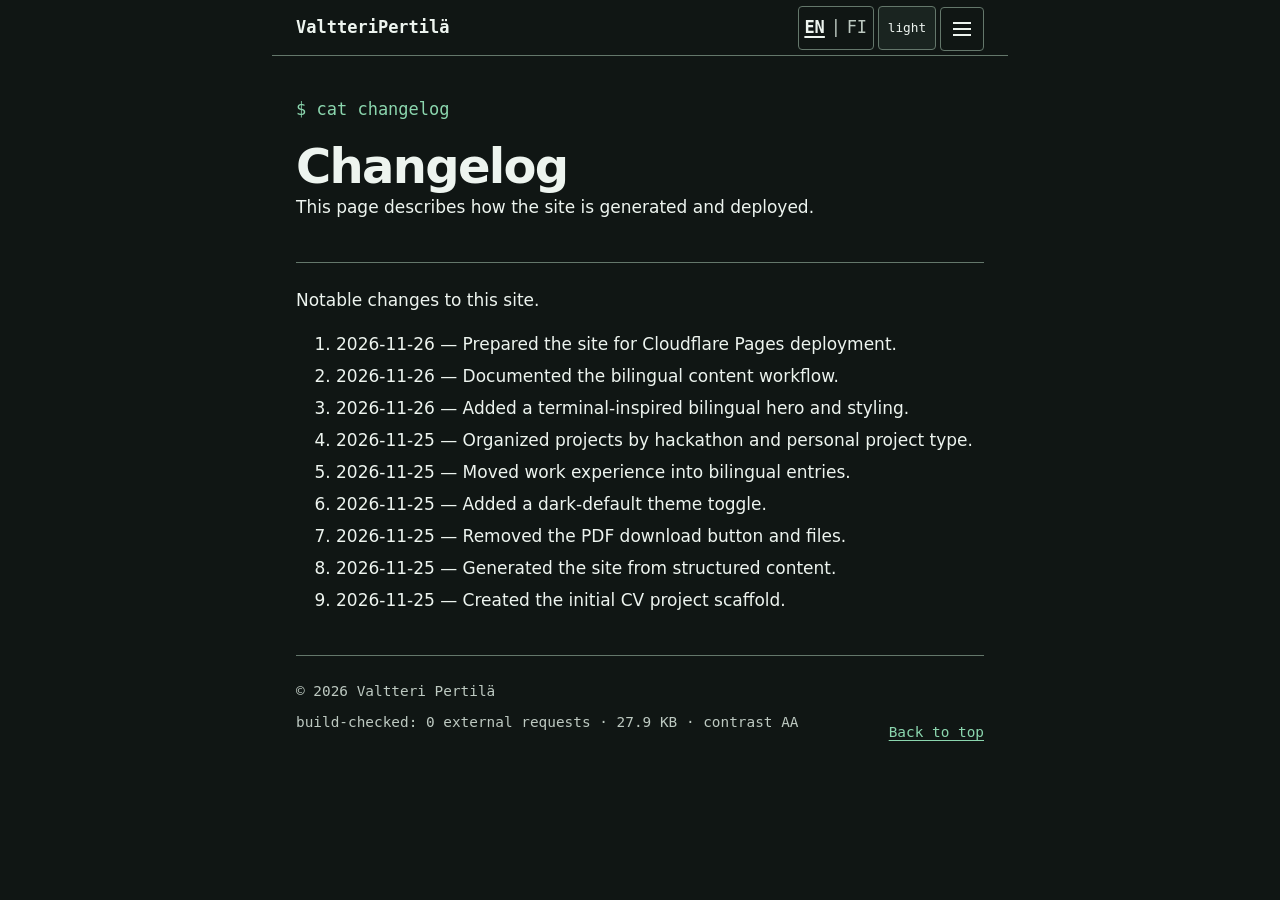
==== site/changelog/index.html @ 6f1da403 "Update availability and metadata" ====
<!doctype html>
<html lang="en"><head>
  <meta charset="utf-8">
  <meta name="viewport" content="width=device-width, initial-scale=1">
  <title>Changelog</title>
  <meta name="description" content="Computer Science student at Aalto building with Python, web and AI; Junction 2026: 1st and 3rd in two tracks; IBM Bob prize winner; available until 6 Sep 2027.">
  <meta name="color-scheme" content="dark light">
  <meta name="theme-color" content="#101614">
  <link rel="canonical" href="https://cv.valtteri-pertila.workers.dev/changelog/">
  <link rel="alternate" hreflang="en" href="https://cv.valtteri-pertila.workers.dev/changelog/"><link rel="alternate" hreflang="fi" href="https://cv.valtteri-pertila.workers.dev/fi/muutosloki/"><link rel="alternate" hreflang="x-default" href="https://cv.valtteri-pertila.workers.dev/changelog/">
  <meta property="og:title" content="Changelog">
  <meta property="og:locale" content="en_US">
  <meta property="og:description" content="Computer Science student at Aalto building with Python, web and AI; Junction 2026: 1st and 3rd in two tracks; IBM Bob prize winner; available until 6 Sep 2027.">
  <meta property="og:type" content="website"><meta property="og:url" content="https://cv.valtteri-pertila.workers.dev/changelog/"><meta property="og:image" content="https://cv.valtteri-pertila.workers.dev/og.png"><meta name="twitter:card" content="summary_large_image">
  <link rel="icon" href="../favicon.svg" type="image/svg+xml">
  <script src="../theme.js"></script>
  <link rel="stylesheet" href="../style.css">
  <script type="application/ld+json">{"@context":"https://schema.org","@type":"BreadcrumbList","itemListElement":[{"@type":"ListItem","position":1,"name":"Home","item":"https://cv.valtteri-pertila.workers.dev/"},{"@type":"ListItem","position":2,"name":"Changelog","item":"https://cv.valtteri-pertila.workers.dev/changelog/"}]}</script>
</head><body id="top">
  <a class="skip-link" href="#main">Skip to content</a>
  <header class="topbar"><a class="brand" href="../"><span class="first">Valtteri</span> <span class="last">Pertilä</span></a><div class="topbar-controls"><nav class="language-switch" aria-label="Language"><a href="./" aria-current="true">EN</a><span aria-hidden="true">|</span><a href="../fi/muutosloki/">FI</a></nav><button class="theme-toggle" type="button" aria-pressed="false" data-light-label="light" data-dark-label="dark" data-light-aria="Switch to light theme" data-dark-aria="Switch to dark theme" aria-label="Switch to light theme">light</button><details class="menu-wrap"><summary aria-label="Menu"><span class="menu-icon" aria-hidden="true"><i></i><i></i><i></i></span></summary><nav aria-label="Main navigation"><div class="menu-group"><p class="menu-label">// About this site</p><a href="../how-this-site-is-built/">How this site is built<span aria-hidden="true">→</span></a><a href="./">Changelog<span aria-hidden="true">→</span></a></div><div class="menu-group"><p class="menu-label">// More</p><a href="https://github.com/valtteripertila" rel="noopener noreferrer">GitHub<span aria-hidden="true">↗</span></a><a href="https://www.linkedin.com/in/valtteri-pertil%C3%A4-43729b434/" rel="noopener noreferrer">LinkedIn<span aria-hidden="true">↗</span></a></div></nav></details></div></header>
  <main id="main"><section class=page-hero><p class=shell-prompt>$ cat changelog</p><h1>Changelog</h1><p class=page-intro>This page describes how the site is generated and deployed.</p></section><section id="entries"><p>Notable changes to this site.</p><ol class="changelog-list"><li><time datetime="2026-11-26">2026-11-26</time> — Prepared the site for Cloudflare Pages deployment.</li><li><time datetime="2026-11-26">2026-11-26</time> — Documented the bilingual content workflow.</li><li><time datetime="2026-11-26">2026-11-26</time> — Added a terminal-inspired bilingual hero and styling.</li><li><time datetime="2026-11-25">2026-11-25</time> — Organized projects by hackathon and personal project type.</li><li><time datetime="2026-11-25">2026-11-25</time> — Moved work experience into bilingual entries.</li><li><time datetime="2026-11-25">2026-11-25</time> — Added a dark-default theme toggle.</li><li><time datetime="2026-11-25">2026-11-25</time> — Removed the PDF download button and files.</li><li><time datetime="2026-11-25">2026-11-25</time> — Generated the site from structured content.</li><li><time datetime="2026-11-25">2026-11-25</time> — Created the initial CV project scaffold.</li></ol></section></main>
  <footer><p>© 2026 Valtteri Pertilä</p><span class="build-facts">build-checked: 0 external requests · 27.9 KB · contrast AA</span><a class="back-to-top" href="#top">Back to top</a></footer>
</body></html>
---- site/style.css ----
:root {
  color-scheme: dark;
  --accent: #8bd6ae;
  --background: #101614;
  --surface: #1a2420;
  --text: #edf4ef;
  --muted: #bdc9c1;
  --border: #64776b;
  --focus: #ffe08a;
  --tok-key: #8fc7ff;
  --tok-str: #ffd580;
  --space-1: 0.5rem;
  --space-2: 1rem;
  --space-3: 1.5rem;
  --space-4: 2.5rem;
  --space-5: 4rem;
  --font-body: 1.0625rem;
  --font-small: 0.9rem;
  --font-large: clamp(2rem, 7vw, 3rem);
  --content-width: 46rem;
}
:root[data-theme="light"] {
  color-scheme: light;
  --accent: #246b4b;
  --background: #ffffff;
  --surface: #f3f6f4;
  --text: #1d2722;
  --muted: #4c5a53;
  --border: #87958b;
  --focus: #7b3f00;
  --tok-key: #005a9c;
  --tok-str: #765000;
}
* { box-sizing: border-box; }
html { scroll-behavior: smooth; scroll-padding-top: 4.5rem; }
body { max-width: var(--content-width); margin: 0 auto; padding: var(--space-3) var(--space-2) var(--space-5); overflow-x: hidden; background: var(--background); color: var(--text); font: var(--font-body)/1.6 system-ui, -apple-system, "Segoe UI", sans-serif; }
a { color: var(--accent); text-underline-offset: 0.18em; overflow-wrap: anywhere; }
a:hover { color: var(--focus); }
a:focus-visible, button:focus-visible, summary:focus-visible { outline: 3px solid var(--accent); outline-offset: 3px; }
button { color: var(--text); background: var(--surface); font: inherit; cursor: pointer; }
.skip-link { position: absolute; left: 0.5rem; top: 0.5rem; z-index: 2; padding: 0.65rem 0.9rem; transform: translateY(-160%); background: var(--background); color: var(--text); }
.skip-link:focus { transform: translateY(0); }
h1 { margin: 0; font-size: var(--font-large); line-height: 1.15; letter-spacing: -0.035em; }
.headline { margin: var(--space-1) 0 var(--space-3); color: var(--muted); font-size: 1.2rem; }
.topbar { position: sticky; top: 0; z-index: 20; display: flex; align-items: center; justify-content: space-between; gap: var(--space-1); height: 56px; margin: calc(-1 * var(--space-3)) calc(-1 * var(--space-2)) 0; padding: 0 var(--space-2); background: var(--background); border-bottom: 1px solid var(--border); }
.brand { min-width: 0; min-height: 44px; display: inline-flex; align-items: center; overflow: hidden; color: var(--text); font-family: ui-monospace, SFMono-Regular, Menlo, Consolas, monospace; font-weight: 700; text-decoration: none; text-overflow: ellipsis; white-space: nowrap; }
.topbar-controls { display: flex; flex: 0 0 auto; align-items: center; gap: 0.25rem; }
.language-switch { display: flex; align-items: center; justify-content: center; height: 44px; border: 1px solid var(--border); border-radius: 0.25rem; font-family: ui-monospace, SFMono-Regular, Menlo, Consolas, monospace; }
.language-switch a { display: inline-flex; flex: 0 0 auto; min-width: 32px; height: 42px; align-items: center; justify-content: center; padding: 0 .35rem; color: var(--muted); text-decoration: none; white-space: nowrap; }
.language-switch [aria-current="true"] { color: var(--text); font-weight: 700; text-decoration: underline; text-decoration-thickness: 2px; }
.language-switch a:hover { color: var(--text); background: var(--surface); }
.language-switch span { color: var(--muted); }
.theme-toggle, .menu-wrap summary { display: none; width: 44px; height: 44px; align-items: center; justify-content: center; padding: 0; border: 1px solid var(--border); border-radius: 0.25rem; }
.theme-toggle { width: auto; min-width: 44px; padding: 0 .55rem; font: .8rem ui-monospace, SFMono-Regular, Menlo, Consolas, monospace; }
.menu-wrap { position: relative; }
.menu-wrap summary { display: inline-flex; cursor: pointer; list-style: none; }
.menu-wrap summary::-webkit-details-marker { display: none; }
.menu-icon { display: grid; width: 18px; gap: 4px; }
.menu-icon i { display: block; height: 2px; background: var(--text); }
.menu-wrap > nav { position: absolute; top: calc(100% + 0.5rem); right: 0; z-index: 21; width: min(17rem, calc(100vw - 1rem)); max-height: calc(100vh - 4rem); overflow-y: auto; padding: 0.75rem; border: 1px solid var(--border); border-radius: 0.25rem; background: var(--surface); }
.menu-label { margin: 0.15rem 0 0.35rem; color: var(--muted); font-family: ui-monospace, SFMono-Regular, Menlo, Consolas, monospace; font-size: var(--font-small); }
.menu-group + .menu-group { margin-top: 0.75rem; padding-top: 0.65rem; border-top: 1px solid var(--border); }
.menu-group a { display: flex; min-height: 44px; align-items: center; justify-content: space-between; gap: 0.5rem; padding: 0.45rem 0.6rem; border-radius: 0.2rem; text-decoration: none; transition: color 0.15s ease, background-color 0.15s ease; }
.menu-group a:hover, .menu-group a:focus-visible { color: var(--text); background: var(--background); }
.back-to-top { min-height: 44px; display: inline-flex; align-items: center; }
.hero { padding: var(--space-4) 0 var(--space-3); border-bottom: 1px solid var(--border); }
main { padding-top: var(--space-2); }
section { padding: var(--space-3) 0; border-bottom: 1px solid var(--border); }
.shell-prompt, .project-tags, .result-panel, footer, .entry-date, .entry-kind, .filters, .code { font-family: ui-monospace, SFMono-Regular, Menlo, Consolas, monospace; }
.shell-prompt { color: var(--accent); margin-bottom: var(--space-2); }
.hero .shell-prompt::after { content: "_" / ""; display: inline-block; margin-left: .2em; animation: blink 1s steps(2, start) infinite; }
@keyframes blink { to { visibility: hidden; } }
h2 { margin: 0 0 var(--space-2); font-size: 1.45rem; line-height: 1.3; }
h2::before { content: "// " / ""; color: var(--accent); font-family: ui-monospace, SFMono-Regular, Menlo, Consolas, monospace; }
h3 { margin: 0; font-size: 1.12rem; line-height: 1.35; }
pre { max-width: 100%; margin: 0.5rem 0 1rem; padding: var(--space-1); overflow-wrap: anywhere; white-space: pre-wrap; background: var(--surface); color: var(--text); }
table { width: 100%; border-collapse: collapse; table-layout: fixed; }
th, td { padding: 0.45rem; border-bottom: 1px solid var(--border); text-align: left; overflow-wrap: anywhere; vertical-align: top; }
th[scope="row"] { width: 35%; }
p { margin: 0 0 var(--space-2); }
.project-tags { color: var(--muted); font-size: var(--font-small); }
ul { margin: 0; padding-left: 1.25rem; }
li + li { margin-top: 0.3rem; }
h4 { margin: 0; font-size: 1.2rem; line-height: 1.35; }
.project-role { color: var(--muted); }
.result-badge { border: 1px solid var(--accent); border-radius: 0.2rem; padding: 0.1rem 0.4rem; font-size: var(--font-small); }
.project-tags span { font-family: ui-monospace, SFMono-Regular, Menlo, Consolas, monospace; }
.project-tags { display: flex; flex-wrap: wrap; gap: 0.35rem 0.7rem; margin: 0.7rem 0; }
.project-links { display: flex; flex-wrap: wrap; gap: 0.4rem 1rem; }
.project-links a { min-height: 44px; display: inline-flex; align-items: center; }
footer { display: flex; flex-wrap: wrap; justify-content: space-between; gap: var(--space-1); padding-top: var(--space-3); color: var(--muted); font-size: var(--font-small); }
footer p { margin: 0; }
.code { max-width: 100%; overflow-x: hidden; border: 1px solid var(--border); border-radius: .3rem; background: var(--surface); padding: .75rem 1rem; line-height: 1.65; white-space: normal; }
.code dl { min-width: 0; margin: 0; counter-reset: code-line; }
.code-line { display: flex; min-width: 0; align-items: flex-start; gap: .55rem; counter-increment: code-line; }
.code-line::before { content: counter(code-line) / ""; flex: 0 0 1.5em; color: var(--muted); text-align: right; }
.code dt { flex: 0 0 auto; color: var(--tok-key); }
.code dt::after { content: " = " / ""; color: var(--muted); }
.code dd { flex: 1 1 0; min-width: 0; margin: 0; color: var(--tok-str); white-space: normal; overflow-wrap: anywhere; }
.code dd:not(.array)::before, .code dd:not(.array)::after { content: '"' / ""; color: var(--muted); }
.code dd.array::before { content: "[" / ""; color: var(--muted); }
.code dd.array::after { content: "]" / ""; color: var(--muted); }
.code dd ul { display: inline-flex; padding: 0; margin: 0; list-style: none; }
.code dd li::before { content: '"' / ""; color: var(--muted); }
.code dd li::after { content: '"' / ""; color: var(--muted); }
.code dd li + li::before { content: ', "' / ""; }
.filters { display: none; flex-wrap: wrap; gap: .4rem; padding: 0; border: 0; margin: 0 0 var(--space-2); }
html.timeline-filters-ready .filters { display: flex; }
.filters legend { width: 100%; padding: 0; color: var(--muted); }
.filters input { position: absolute; opacity: 0; }
.filters label { min-height: 44px; display: inline-flex; align-items: center; gap: .3rem; padding: .3rem .65rem; border: 1px solid var(--border); border-radius: .25rem; cursor: pointer; }
.filters input:checked + label { border-color: var(--accent); color: var(--accent); }
.filters input:focus-visible + label { outline: 3px solid var(--focus); outline-offset: 2px; }
.timeline { border-left: 2px dashed var(--border); margin-left: 10.5rem; }
.timeline-entry { display: grid; grid-template-columns: 9rem minmax(0,1fr); position: relative; margin: 0 0 var(--space-2) -10.5rem; gap: 1rem; }
.timeline-entry[hidden] { display: none; }
.entry-date { color: var(--muted); text-align: right; padding-top: 1rem; white-space: nowrap; }
.entry-card { min-width: 0; padding: var(--space-2); border: 1px solid var(--border); border-radius: .3rem; background: var(--surface); }
.entry-card h3, .entry-card h4 { margin: .35rem 0 .65rem; }
.timeline-entry[data-kind="hackathon"] .entry-card h3 { color: var(--muted); font-size: 1rem; font-weight: 500; }
.timeline-entry[data-kind="hackathon"] .entry-card h4 { font-size: 1.5rem; font-weight: 700; }
.entry-card details { margin-top: var(--space-2); border-top: 1px solid var(--border); padding-top: var(--space-1); }
.entry-card summary { color: var(--accent); cursor: pointer; font-weight: 600; }
.entry-kind { display: inline-block; margin: 0 .5rem .5rem 0; color: var(--accent); }
.employer { margin: .4rem 0; font-family: ui-monospace, monospace; color: var(--muted); }
.mail-line, .contact-buttons a { font-family: ui-monospace, monospace; }
.mail-line a { display: inline-flex; min-height: 44px; align-items: center; }
.contact-buttons { display: flex; flex-wrap: wrap; gap: .5rem; }
.hero-links { margin-top: var(--space-2); }
.contact-buttons a { min-height: 44px; display: inline-flex; align-items: center; padding: .35rem .75rem; border: 1px solid var(--accent); border-radius: .25rem; text-decoration: none; }
.media-gallery { display: grid; grid-template-columns: repeat(auto-fit,minmax(12rem,1fr)); gap: .5rem; margin: .75rem 0; }
.media-gallery figure { min-width: 0; }
.result-panels { display: grid; grid-template-columns: repeat(auto-fit,minmax(12rem,1fr)); gap: .5rem; list-style: none; margin: .75rem 0; padding: 0; }
.result-panel { min-width: 0; margin: 0; padding: .55rem .7rem; border: 1px solid var(--border); border-left: 3px solid var(--accent); border-radius: .2rem; background: var(--background); color: var(--text); overflow-wrap: anywhere; }
.media-gallery figcaption { margin-top: .25rem; color: var(--muted); font-size: var(--font-small); }
.media-gallery figure { margin: 0; }
.media-gallery img { display: block; width: 100%; height: auto; border: 1px solid var(--border); border-radius: .2rem; }
/* Timeline filters are applied by the scoped native-radio handler in theme.js. */
@media (max-width: 719px) { .timeline { margin-left: .6rem; } .timeline-entry { grid-template-columns: 1fr; margin-left: 0; gap: .15rem; } .entry-date { text-align: left; padding: 0 0 0 .75rem; } }
@media (max-width: 599px) { .code-line { display: block; } .code-line::before { display: none; content: none; } .code dt, .code dd { display: block; } .code dt::after { content: ""; } .code dd { width: 100%; } }
@media (max-width: 480px) { body { overflow-x: hidden; } .brand { max-width: 4.5rem; font-size: .8rem; } .topbar-controls { max-width: calc(100% - 4.5rem); min-width: 0; } .language-switch { width: 7.5rem; max-width: 7.5rem; min-width: 0; flex: 0 1 7.5rem; overflow: hidden; font-size: .625rem; } .language-switch a { padding: 0 .1rem; } .filters label { padding: .25rem .4rem; font-size: .82rem; } }
@media (max-width: 480px) { .media-gallery, .result-panels { grid-template-columns: repeat(auto-fit,minmax(8rem,1fr)); } }
.not-found { padding: var(--space-5) 0; }
@media (max-width: 479px) { .brand .last { display: none; } }
@media (min-width: 640px) { body { padding-right: var(--space-3); padding-left: var(--space-3); } .topbar { margin-right: calc(-1 * var(--space-3)); margin-left: calc(-1 * var(--space-3)); padding-right: var(--space-3); padding-left: var(--space-3); } }
@media (prefers-reduced-motion: reduce) { html { scroll-behavior: auto; } *, *::before, *::after { animation-duration: 0.01ms !important; transition: none !important; } .hero .shell-prompt::after { animation: none; } }
@media print { :root { color-scheme: light; --background: #fff; --surface: #fff; --text: #000; --muted: #333; --border: #aaa; --accent: #000; --tok-key: #005a9c; --tok-str: #765000; } body { max-width: none; padding: 0; color: #000; background: #fff; font-size: 11pt; } .topbar, .skip-link, .language-switch, .theme-toggle, .back-to-top { display: none !important; } a { color: #000; } .timeline-entry, .entry-card { break-inside: avoid; } }
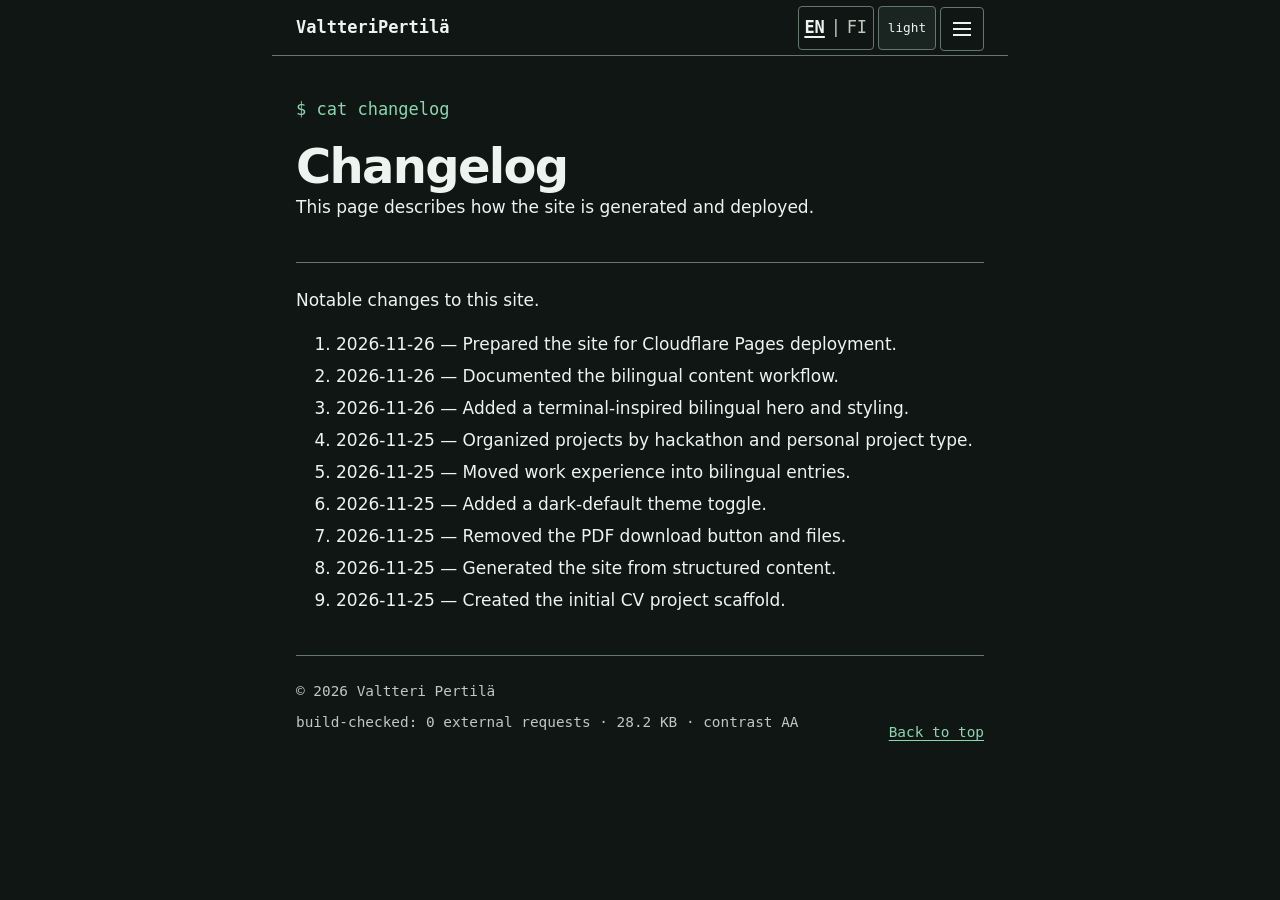
==== commit 49618473: "Expand Forward Forever role details" ====
--- a/site/changelog/index.html
+++ b/site/changelog/index.html
@@ -20,5 +20,5 @@
   <a class="skip-link" href="#main">Skip to content</a>
   <header class="topbar"><a class="brand" href="../"><span class="first">Valtteri</span> <span class="last">Pertilä</span></a><div class="topbar-controls"><nav class="language-switch" aria-label="Language"><a href="./" aria-current="true">EN</a><span aria-hidden="true">|</span><a href="../fi/muutosloki/">FI</a></nav><button class="theme-toggle" type="button" aria-pressed="false" data-light-label="light" data-dark-label="dark" data-light-aria="Switch to light theme" data-dark-aria="Switch to dark theme" aria-label="Switch to light theme">light</button><details class="menu-wrap"><summary aria-label="Menu"><span class="menu-icon" aria-hidden="true"><i></i><i></i><i></i></span></summary><nav aria-label="Main navigation"><div class="menu-group"><p class="menu-label">// About this site</p><a href="../how-this-site-is-built/">How this site is built<span aria-hidden="true">→</span></a><a href="./">Changelog<span aria-hidden="true">→</span></a></div><div class="menu-group"><p class="menu-label">// More</p><a href="https://github.com/valtteripertila" rel="noopener noreferrer">GitHub<span aria-hidden="true">↗</span></a><a href="https://www.linkedin.com/in/valtteri-pertil%C3%A4-43729b434/" rel="noopener noreferrer">LinkedIn<span aria-hidden="true">↗</span></a></div></nav></details></div></header>
   <main id="main"><section class=page-hero><p class=shell-prompt>$ cat changelog</p><h1>Changelog</h1><p class=page-intro>This page describes how the site is generated and deployed.</p></section><section id="entries"><p>Notable changes to this site.</p><ol class="changelog-list"><li><time datetime="2026-11-26">2026-11-26</time> — Prepared the site for Cloudflare Pages deployment.</li><li><time datetime="2026-11-26">2026-11-26</time> — Documented the bilingual content workflow.</li><li><time datetime="2026-11-26">2026-11-26</time> — Added a terminal-inspired bilingual hero and styling.</li><li><time datetime="2026-11-25">2026-11-25</time> — Organized projects by hackathon and personal project type.</li><li><time datetime="2026-11-25">2026-11-25</time> — Moved work experience into bilingual entries.</li><li><time datetime="2026-11-25">2026-11-25</time> — Added a dark-default theme toggle.</li><li><time datetime="2026-11-25">2026-11-25</time> — Removed the PDF download button and files.</li><li><time datetime="2026-11-25">2026-11-25</time> — Generated the site from structured content.</li><li><time datetime="2026-11-25">2026-11-25</time> — Created the initial CV project scaffold.</li></ol></section></main>
-  <footer><p>© 2026 Valtteri Pertilä</p><span class="build-facts">build-checked: 0 external requests · 27.9 KB · contrast AA</span><a class="back-to-top" href="#top">Back to top</a></footer>
+  <footer><p>© 2026 Valtteri Pertilä</p><span class="build-facts">build-checked: 0 external requests · 28.2 KB · contrast AA</span><a class="back-to-top" href="#top">Back to top</a></footer>
 </body></html>
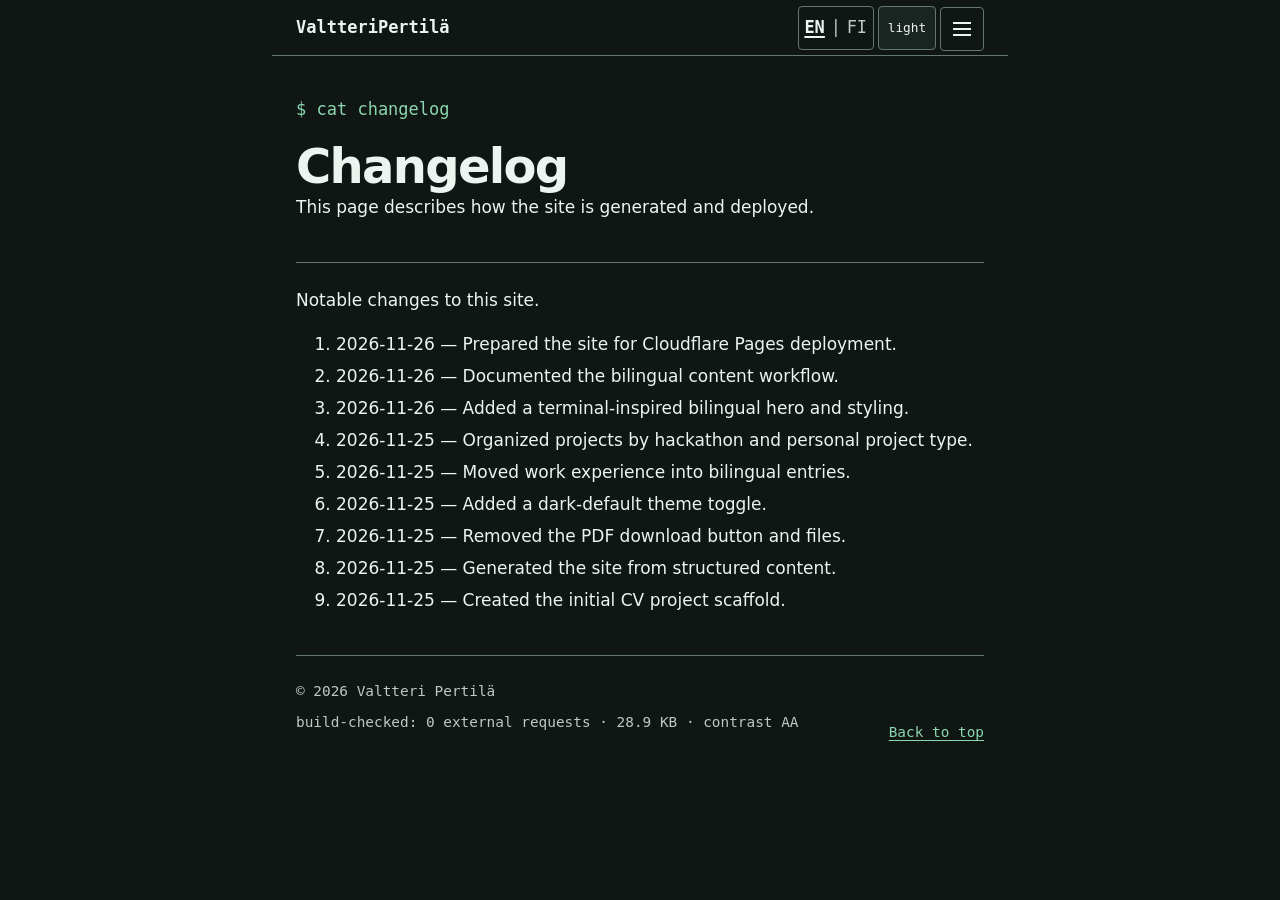
==== commit e77aa633: "Add Junction challenge context" ====
--- a/site/changelog/index.html
+++ b/site/changelog/index.html
@@ -20,5 +20,5 @@
   <a class="skip-link" href="#main">Skip to content</a>
   <header class="topbar"><a class="brand" href="../"><span class="first">Valtteri</span> <span class="last">Pertilä</span></a><div class="topbar-controls"><nav class="language-switch" aria-label="Language"><a href="./" aria-current="true">EN</a><span aria-hidden="true">|</span><a href="../fi/muutosloki/">FI</a></nav><button class="theme-toggle" type="button" aria-pressed="false" data-light-label="light" data-dark-label="dark" data-light-aria="Switch to light theme" data-dark-aria="Switch to dark theme" aria-label="Switch to light theme">light</button><details class="menu-wrap"><summary aria-label="Menu"><span class="menu-icon" aria-hidden="true"><i></i><i></i><i></i></span></summary><nav aria-label="Main navigation"><div class="menu-group"><p class="menu-label">// About this site</p><a href="../how-this-site-is-built/">How this site is built<span aria-hidden="true">→</span></a><a href="./">Changelog<span aria-hidden="true">→</span></a></div><div class="menu-group"><p class="menu-label">// More</p><a href="https://github.com/valtteripertila" rel="noopener noreferrer">GitHub<span aria-hidden="true">↗</span></a><a href="https://www.linkedin.com/in/valtteri-pertil%C3%A4-43729b434/" rel="noopener noreferrer">LinkedIn<span aria-hidden="true">↗</span></a></div></nav></details></div></header>
   <main id="main"><section class=page-hero><p class=shell-prompt>$ cat changelog</p><h1>Changelog</h1><p class=page-intro>This page describes how the site is generated and deployed.</p></section><section id="entries"><p>Notable changes to this site.</p><ol class="changelog-list"><li><time datetime="2026-11-26">2026-11-26</time> — Prepared the site for Cloudflare Pages deployment.</li><li><time datetime="2026-11-26">2026-11-26</time> — Documented the bilingual content workflow.</li><li><time datetime="2026-11-26">2026-11-26</time> — Added a terminal-inspired bilingual hero and styling.</li><li><time datetime="2026-11-25">2026-11-25</time> — Organized projects by hackathon and personal project type.</li><li><time datetime="2026-11-25">2026-11-25</time> — Moved work experience into bilingual entries.</li><li><time datetime="2026-11-25">2026-11-25</time> — Added a dark-default theme toggle.</li><li><time datetime="2026-11-25">2026-11-25</time> — Removed the PDF download button and files.</li><li><time datetime="2026-11-25">2026-11-25</time> — Generated the site from structured content.</li><li><time datetime="2026-11-25">2026-11-25</time> — Created the initial CV project scaffold.</li></ol></section></main>
-  <footer><p>© 2026 Valtteri Pertilä</p><span class="build-facts">build-checked: 0 external requests · 28.2 KB · contrast AA</span><a class="back-to-top" href="#top">Back to top</a></footer>
+  <footer><p>© 2026 Valtteri Pertilä</p><span class="build-facts">build-checked: 0 external requests · 28.9 KB · contrast AA</span><a class="back-to-top" href="#top">Back to top</a></footer>
 </body></html>
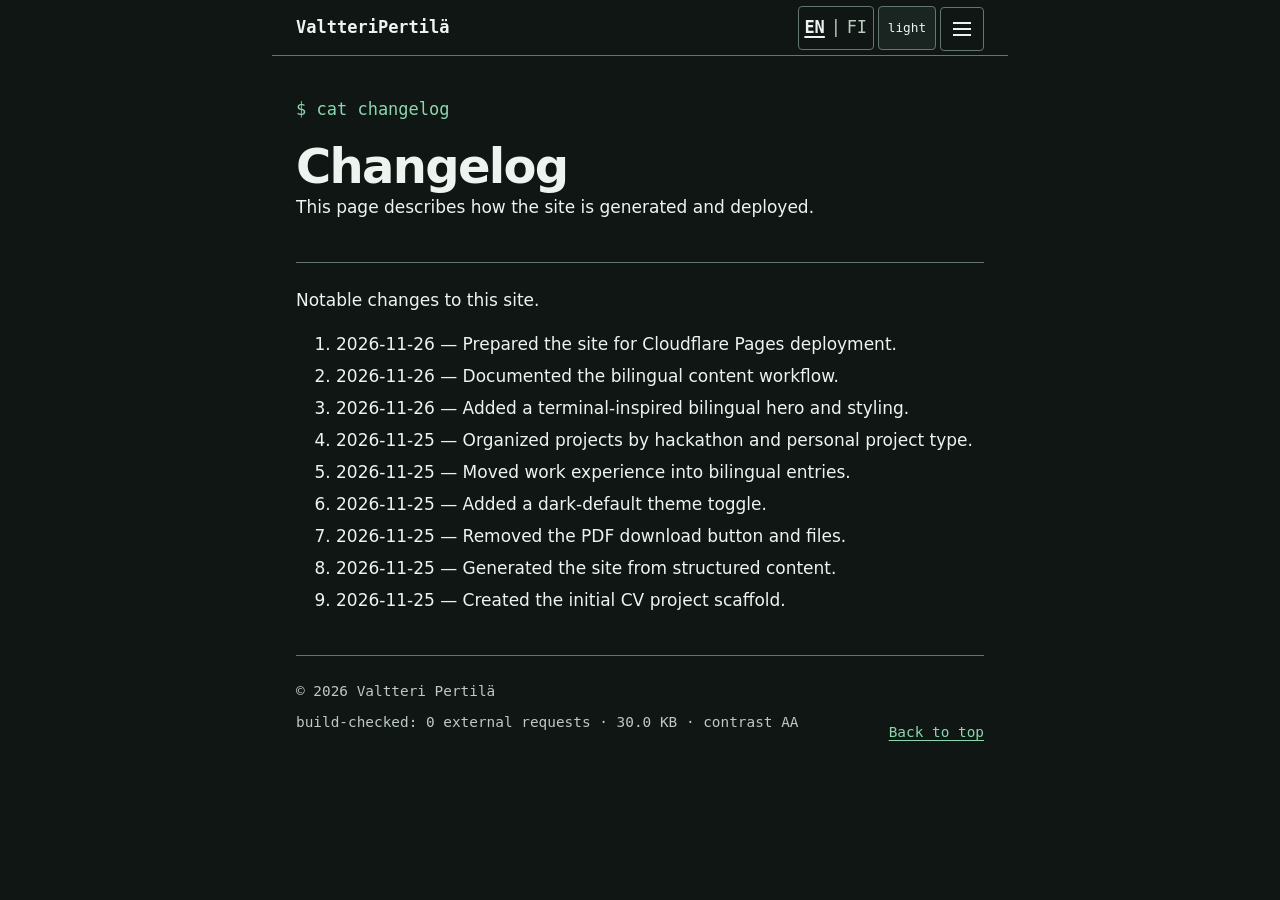
==== commit fae74303: "Add bilingual hackathon screenshots" ====
--- a/site/changelog/index.html
+++ b/site/changelog/index.html
@@ -20,5 +20,5 @@
   <a class="skip-link" href="#main">Skip to content</a>
   <header class="topbar"><a class="brand" href="../"><span class="first">Valtteri</span> <span class="last">Pertilä</span></a><div class="topbar-controls"><nav class="language-switch" aria-label="Language"><a href="./" aria-current="true">EN</a><span aria-hidden="true">|</span><a href="../fi/muutosloki/">FI</a></nav><button class="theme-toggle" type="button" aria-pressed="false" data-light-label="light" data-dark-label="dark" data-light-aria="Switch to light theme" data-dark-aria="Switch to dark theme" aria-label="Switch to light theme">light</button><details class="menu-wrap"><summary aria-label="Menu"><span class="menu-icon" aria-hidden="true"><i></i><i></i><i></i></span></summary><nav aria-label="Main navigation"><div class="menu-group"><p class="menu-label">// About this site</p><a href="../how-this-site-is-built/">How this site is built<span aria-hidden="true">→</span></a><a href="./">Changelog<span aria-hidden="true">→</span></a></div><div class="menu-group"><p class="menu-label">// More</p><a href="https://github.com/valtteripertila" rel="noopener noreferrer">GitHub<span aria-hidden="true">↗</span></a><a href="https://www.linkedin.com/in/valtteri-pertil%C3%A4-43729b434/" rel="noopener noreferrer">LinkedIn<span aria-hidden="true">↗</span></a></div></nav></details></div></header>
   <main id="main"><section class=page-hero><p class=shell-prompt>$ cat changelog</p><h1>Changelog</h1><p class=page-intro>This page describes how the site is generated and deployed.</p></section><section id="entries"><p>Notable changes to this site.</p><ol class="changelog-list"><li><time datetime="2026-11-26">2026-11-26</time> — Prepared the site for Cloudflare Pages deployment.</li><li><time datetime="2026-11-26">2026-11-26</time> — Documented the bilingual content workflow.</li><li><time datetime="2026-11-26">2026-11-26</time> — Added a terminal-inspired bilingual hero and styling.</li><li><time datetime="2026-11-25">2026-11-25</time> — Organized projects by hackathon and personal project type.</li><li><time datetime="2026-11-25">2026-11-25</time> — Moved work experience into bilingual entries.</li><li><time datetime="2026-11-25">2026-11-25</time> — Added a dark-default theme toggle.</li><li><time datetime="2026-11-25">2026-11-25</time> — Removed the PDF download button and files.</li><li><time datetime="2026-11-25">2026-11-25</time> — Generated the site from structured content.</li><li><time datetime="2026-11-25">2026-11-25</time> — Created the initial CV project scaffold.</li></ol></section></main>
-  <footer><p>© 2026 Valtteri Pertilä</p><span class="build-facts">build-checked: 0 external requests · 28.9 KB · contrast AA</span><a class="back-to-top" href="#top">Back to top</a></footer>
+  <footer><p>© 2026 Valtteri Pertilä</p><span class="build-facts">build-checked: 0 external requests · 30.0 KB · contrast AA</span><a class="back-to-top" href="#top">Back to top</a></footer>
 </body></html>
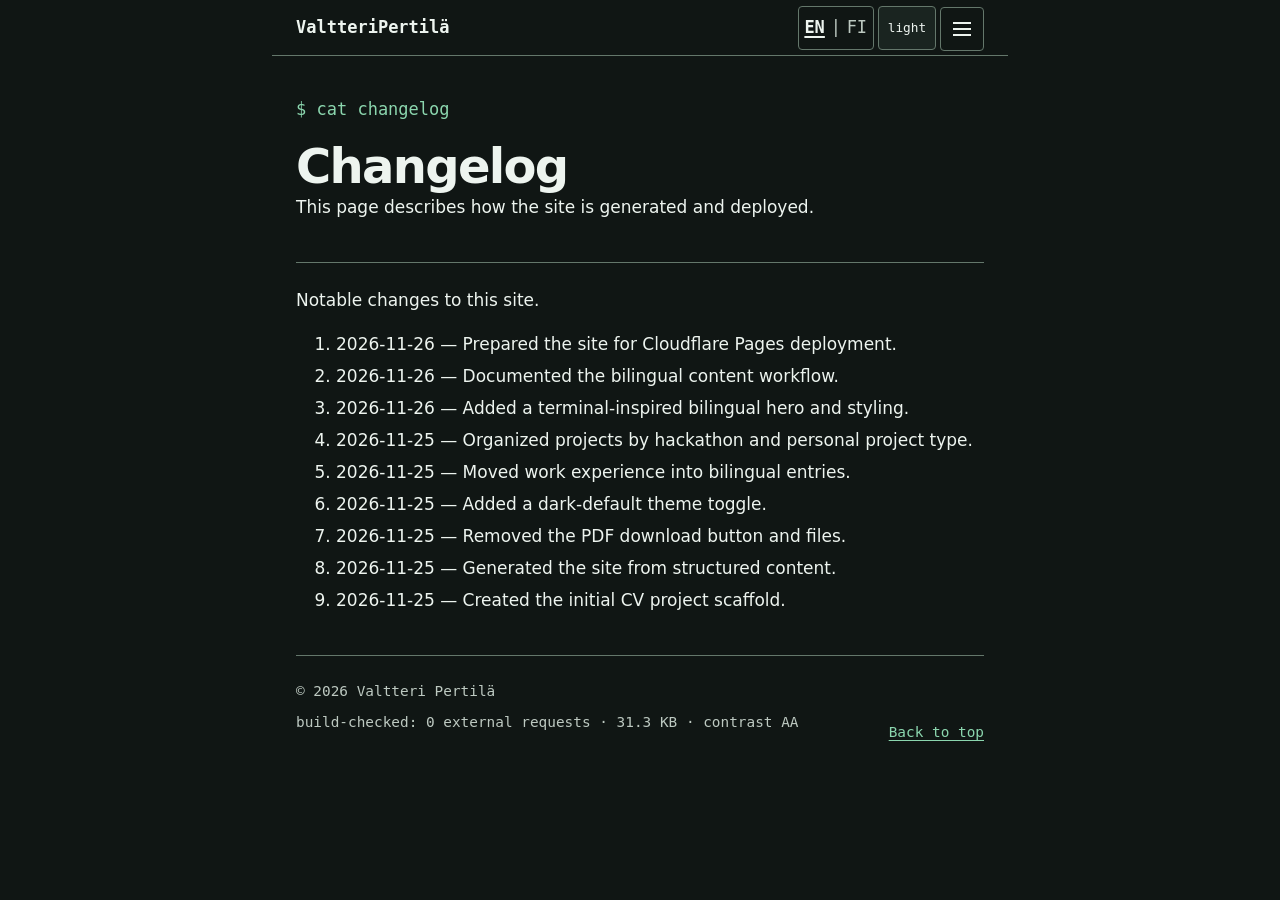
==== commit c118f2b9: "Link skills to supporting experience" ====
--- a/site/changelog/index.html
+++ b/site/changelog/index.html
@@ -20,5 +20,5 @@
   <a class="skip-link" href="#main">Skip to content</a>
   <header class="topbar"><a class="brand" href="../"><span class="first">Valtteri</span> <span class="last">Pertilä</span></a><div class="topbar-controls"><nav class="language-switch" aria-label="Language"><a href="./" aria-current="true">EN</a><span aria-hidden="true">|</span><a href="../fi/muutosloki/">FI</a></nav><button class="theme-toggle" type="button" aria-pressed="false" data-light-label="light" data-dark-label="dark" data-light-aria="Switch to light theme" data-dark-aria="Switch to dark theme" aria-label="Switch to light theme">light</button><details class="menu-wrap"><summary aria-label="Menu"><span class="menu-icon" aria-hidden="true"><i></i><i></i><i></i></span></summary><nav aria-label="Main navigation"><div class="menu-group"><p class="menu-label">// About this site</p><a href="../how-this-site-is-built/">How this site is built<span aria-hidden="true">→</span></a><a href="./">Changelog<span aria-hidden="true">→</span></a></div><div class="menu-group"><p class="menu-label">// More</p><a href="https://github.com/valtteripertila" rel="noopener noreferrer">GitHub<span aria-hidden="true">↗</span></a><a href="https://www.linkedin.com/in/valtteri-pertil%C3%A4-43729b434/" rel="noopener noreferrer">LinkedIn<span aria-hidden="true">↗</span></a></div></nav></details></div></header>
   <main id="main"><section class=page-hero><p class=shell-prompt>$ cat changelog</p><h1>Changelog</h1><p class=page-intro>This page describes how the site is generated and deployed.</p></section><section id="entries"><p>Notable changes to this site.</p><ol class="changelog-list"><li><time datetime="2026-11-26">2026-11-26</time> — Prepared the site for Cloudflare Pages deployment.</li><li><time datetime="2026-11-26">2026-11-26</time> — Documented the bilingual content workflow.</li><li><time datetime="2026-11-26">2026-11-26</time> — Added a terminal-inspired bilingual hero and styling.</li><li><time datetime="2026-11-25">2026-11-25</time> — Organized projects by hackathon and personal project type.</li><li><time datetime="2026-11-25">2026-11-25</time> — Moved work experience into bilingual entries.</li><li><time datetime="2026-11-25">2026-11-25</time> — Added a dark-default theme toggle.</li><li><time datetime="2026-11-25">2026-11-25</time> — Removed the PDF download button and files.</li><li><time datetime="2026-11-25">2026-11-25</time> — Generated the site from structured content.</li><li><time datetime="2026-11-25">2026-11-25</time> — Created the initial CV project scaffold.</li></ol></section></main>
-  <footer><p>© 2026 Valtteri Pertilä</p><span class="build-facts">build-checked: 0 external requests · 30.0 KB · contrast AA</span><a class="back-to-top" href="#top">Back to top</a></footer>
+  <footer><p>© 2026 Valtteri Pertilä</p><span class="build-facts">build-checked: 0 external requests · 31.3 KB · contrast AA</span><a class="back-to-top" href="#top">Back to top</a></footer>
 </body></html>
--- a/site/style.css
+++ b/site/style.css
@@ -145,3 +145,5 @@
 @media (min-width: 640px) { body { padding-right: var(--space-3); padding-left: var(--space-3); } .topbar { margin-right: calc(-1 * var(--space-3)); margin-left: calc(-1 * var(--space-3)); padding-right: var(--space-3); padding-left: var(--space-3); } }
 @media (prefers-reduced-motion: reduce) { html { scroll-behavior: auto; } *, *::before, *::after { animation-duration: 0.01ms !important; transition: none !important; } .hero .shell-prompt::after { animation: none; } }
 @media print { :root { color-scheme: light; --background: #fff; --surface: #fff; --text: #000; --muted: #333; --border: #aaa; --accent: #000; --tok-key: #005a9c; --tok-str: #765000; } body { max-width: none; padding: 0; color: #000; background: #fff; font-size: 11pt; } .topbar, .skip-link, .language-switch, .theme-toggle, .back-to-top { display: none !important; } a { color: #000; } .timeline-entry, .entry-card { break-inside: avoid; } }
+
+.skill-proof { text-underline-offset: .18em; }
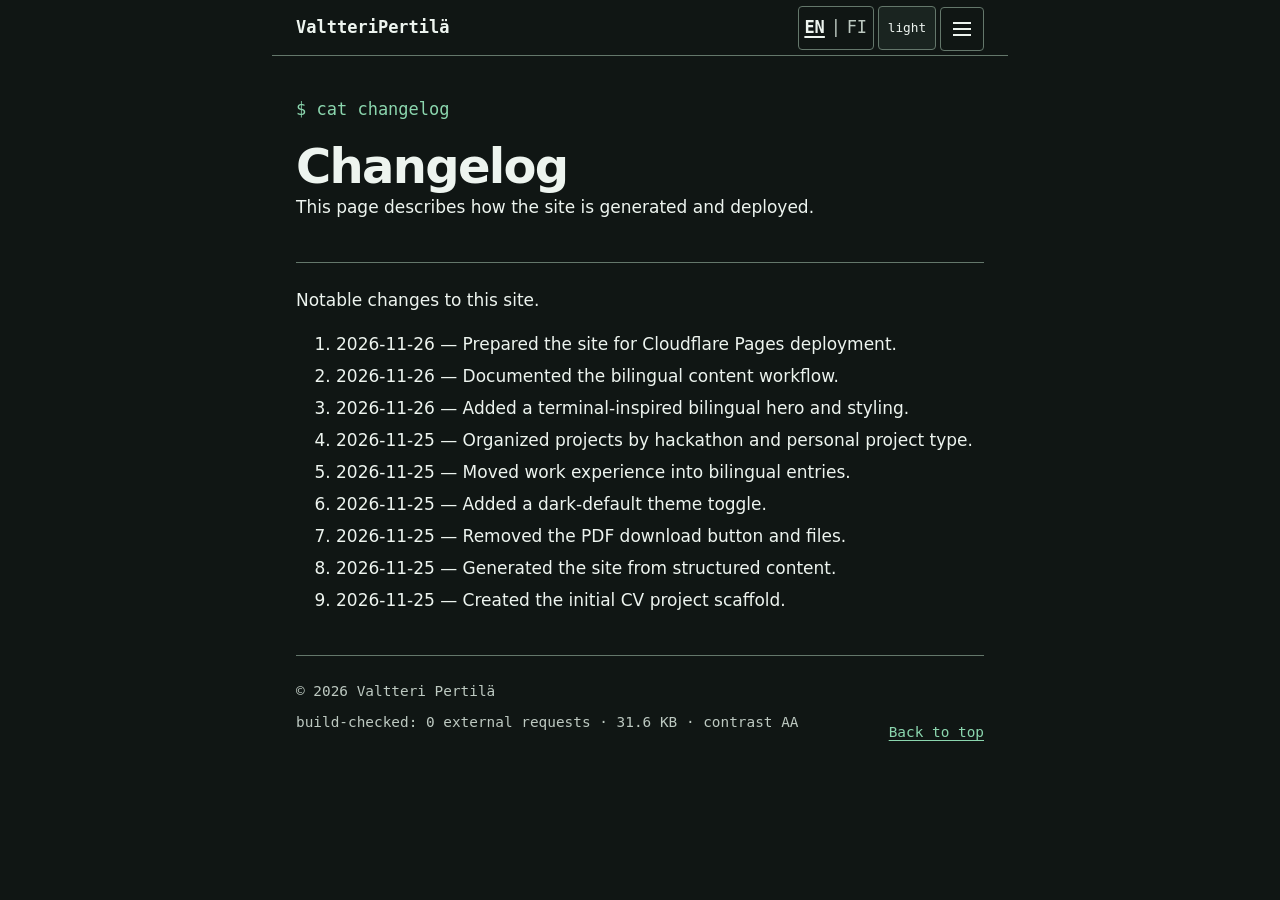
==== commit 36b52785: "Add localized hero email action" ====
--- a/site/changelog/index.html
+++ b/site/changelog/index.html
@@ -20,5 +20,5 @@
   <a class="skip-link" href="#main">Skip to content</a>
   <header class="topbar"><a class="brand" href="../"><span class="first">Valtteri</span> <span class="last">Pertilä</span></a><div class="topbar-controls"><nav class="language-switch" aria-label="Language"><a href="./" aria-current="true">EN</a><span aria-hidden="true">|</span><a href="../fi/muutosloki/">FI</a></nav><button class="theme-toggle" type="button" aria-pressed="false" data-light-label="light" data-dark-label="dark" data-light-aria="Switch to light theme" data-dark-aria="Switch to dark theme" aria-label="Switch to light theme">light</button><details class="menu-wrap"><summary aria-label="Menu"><span class="menu-icon" aria-hidden="true"><i></i><i></i><i></i></span></summary><nav aria-label="Main navigation"><div class="menu-group"><p class="menu-label">// About this site</p><a href="../how-this-site-is-built/">How this site is built<span aria-hidden="true">→</span></a><a href="./">Changelog<span aria-hidden="true">→</span></a></div><div class="menu-group"><p class="menu-label">// More</p><a href="https://github.com/valtteripertila" rel="noopener noreferrer">GitHub<span aria-hidden="true">↗</span></a><a href="https://www.linkedin.com/in/valtteri-pertil%C3%A4-43729b434/" rel="noopener noreferrer">LinkedIn<span aria-hidden="true">↗</span></a></div></nav></details></div></header>
   <main id="main"><section class=page-hero><p class=shell-prompt>$ cat changelog</p><h1>Changelog</h1><p class=page-intro>This page describes how the site is generated and deployed.</p></section><section id="entries"><p>Notable changes to this site.</p><ol class="changelog-list"><li><time datetime="2026-11-26">2026-11-26</time> — Prepared the site for Cloudflare Pages deployment.</li><li><time datetime="2026-11-26">2026-11-26</time> — Documented the bilingual content workflow.</li><li><time datetime="2026-11-26">2026-11-26</time> — Added a terminal-inspired bilingual hero and styling.</li><li><time datetime="2026-11-25">2026-11-25</time> — Organized projects by hackathon and personal project type.</li><li><time datetime="2026-11-25">2026-11-25</time> — Moved work experience into bilingual entries.</li><li><time datetime="2026-11-25">2026-11-25</time> — Added a dark-default theme toggle.</li><li><time datetime="2026-11-25">2026-11-25</time> — Removed the PDF download button and files.</li><li><time datetime="2026-11-25">2026-11-25</time> — Generated the site from structured content.</li><li><time datetime="2026-11-25">2026-11-25</time> — Created the initial CV project scaffold.</li></ol></section></main>
-  <footer><p>© 2026 Valtteri Pertilä</p><span class="build-facts">build-checked: 0 external requests · 31.3 KB · contrast AA</span><a class="back-to-top" href="#top">Back to top</a></footer>
+  <footer><p>© 2026 Valtteri Pertilä</p><span class="build-facts">build-checked: 0 external requests · 31.6 KB · contrast AA</span><a class="back-to-top" href="#top">Back to top</a></footer>
 </body></html>
--- a/site/style.css
+++ b/site/style.css
@@ -147,3 +147,6 @@
 @media print { :root { color-scheme: light; --background: #fff; --surface: #fff; --text: #000; --muted: #333; --border: #aaa; --accent: #000; --tok-key: #005a9c; --tok-str: #765000; } body { max-width: none; padding: 0; color: #000; background: #fff; font-size: 11pt; } .topbar, .skip-link, .language-switch, .theme-toggle, .back-to-top { display: none !important; } a { color: #000; } .timeline-entry, .entry-card { break-inside: avoid; } }
 
 .skill-proof { text-underline-offset: .18em; }
+
+.contact-buttons a.email-cta { color: var(--background); background: var(--accent); font-weight: 700; }
+.contact-buttons a.email-cta:hover { color: var(--background); }
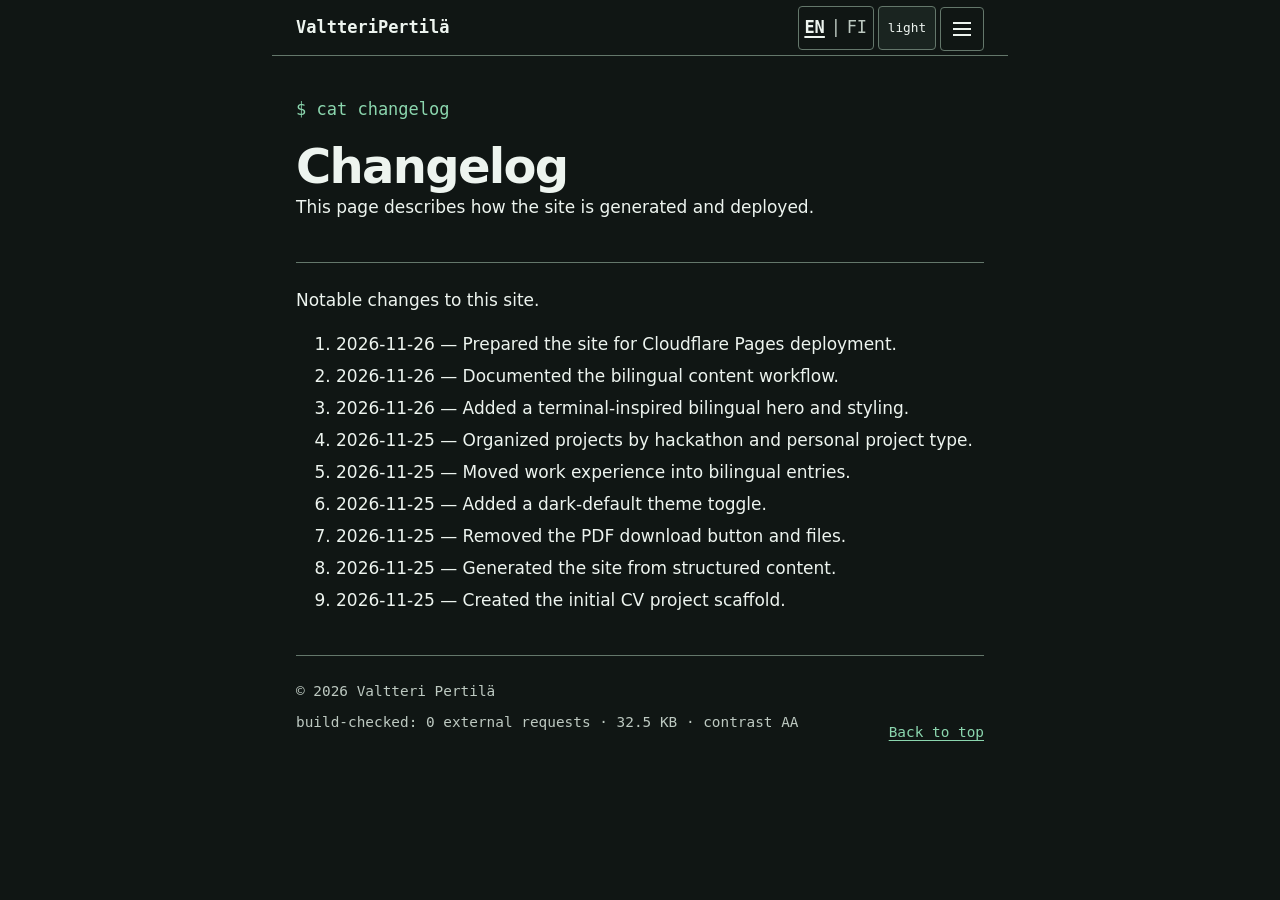
==== commit 9e62fa1c: "Generate bilingual A4 CV pages" ====
--- a/site/changelog/index.html
+++ b/site/changelog/index.html
@@ -18,7 +18,7 @@
   <script type="application/ld+json">{"@context":"https://schema.org","@type":"BreadcrumbList","itemListElement":[{"@type":"ListItem","position":1,"name":"Home","item":"https://cv.valtteri-pertila.workers.dev/"},{"@type":"ListItem","position":2,"name":"Changelog","item":"https://cv.valtteri-pertila.workers.dev/changelog/"}]}</script>
 </head><body id="top">
   <a class="skip-link" href="#main">Skip to content</a>
-  <header class="topbar"><a class="brand" href="../"><span class="first">Valtteri</span> <span class="last">Pertilä</span></a><div class="topbar-controls"><nav class="language-switch" aria-label="Language"><a href="./" aria-current="true">EN</a><span aria-hidden="true">|</span><a href="../fi/muutosloki/">FI</a></nav><button class="theme-toggle" type="button" aria-pressed="false" data-light-label="light" data-dark-label="dark" data-light-aria="Switch to light theme" data-dark-aria="Switch to dark theme" aria-label="Switch to light theme">light</button><details class="menu-wrap"><summary aria-label="Menu"><span class="menu-icon" aria-hidden="true"><i></i><i></i><i></i></span></summary><nav aria-label="Main navigation"><div class="menu-group"><p class="menu-label">// About this site</p><a href="../how-this-site-is-built/">How this site is built<span aria-hidden="true">→</span></a><a href="./">Changelog<span aria-hidden="true">→</span></a></div><div class="menu-group"><p class="menu-label">// More</p><a href="https://github.com/valtteripertila" rel="noopener noreferrer">GitHub<span aria-hidden="true">↗</span></a><a href="https://www.linkedin.com/in/valtteri-pertil%C3%A4-43729b434/" rel="noopener noreferrer">LinkedIn<span aria-hidden="true">↗</span></a></div></nav></details></div></header>
+  <header class="topbar"><a class="brand" href="../"><span class="first">Valtteri</span> <span class="last">Pertilä</span></a><div class="topbar-controls"><nav class="language-switch" aria-label="Language"><a href="./" aria-current="true">EN</a><span aria-hidden="true">|</span><a href="../fi/muutosloki/">FI</a></nav><button class="theme-toggle" type="button" aria-pressed="false" data-light-label="light" data-dark-label="dark" data-light-aria="Switch to light theme" data-dark-aria="Switch to dark theme" aria-label="Switch to light theme">light</button><details class="menu-wrap"><summary aria-label="Menu"><span class="menu-icon" aria-hidden="true"><i></i><i></i><i></i></span></summary><nav aria-label="Main navigation"><div class="menu-group"><p class="menu-label">// About this site</p><a href="../how-this-site-is-built/">How this site is built<span aria-hidden="true">→</span></a><a href="./">Changelog<span aria-hidden="true">→</span></a></div><div class="menu-group"><p class="menu-label">// More</p><a href="../cv-print/">Print / PDF version<span aria-hidden="true">→</span></a><a href="https://github.com/valtteripertila" rel="noopener noreferrer">GitHub<span aria-hidden="true">↗</span></a><a href="https://www.linkedin.com/in/valtteri-pertil%C3%A4-43729b434/" rel="noopener noreferrer">LinkedIn<span aria-hidden="true">↗</span></a></div></nav></details></div></header>
   <main id="main"><section class=page-hero><p class=shell-prompt>$ cat changelog</p><h1>Changelog</h1><p class=page-intro>This page describes how the site is generated and deployed.</p></section><section id="entries"><p>Notable changes to this site.</p><ol class="changelog-list"><li><time datetime="2026-11-26">2026-11-26</time> — Prepared the site for Cloudflare Pages deployment.</li><li><time datetime="2026-11-26">2026-11-26</time> — Documented the bilingual content workflow.</li><li><time datetime="2026-11-26">2026-11-26</time> — Added a terminal-inspired bilingual hero and styling.</li><li><time datetime="2026-11-25">2026-11-25</time> — Organized projects by hackathon and personal project type.</li><li><time datetime="2026-11-25">2026-11-25</time> — Moved work experience into bilingual entries.</li><li><time datetime="2026-11-25">2026-11-25</time> — Added a dark-default theme toggle.</li><li><time datetime="2026-11-25">2026-11-25</time> — Removed the PDF download button and files.</li><li><time datetime="2026-11-25">2026-11-25</time> — Generated the site from structured content.</li><li><time datetime="2026-11-25">2026-11-25</time> — Created the initial CV project scaffold.</li></ol></section></main>
-  <footer><p>© 2026 Valtteri Pertilä</p><span class="build-facts">build-checked: 0 external requests · 31.6 KB · contrast AA</span><a class="back-to-top" href="#top">Back to top</a></footer>
+  <footer><p>© 2026 Valtteri Pertilä</p><span class="build-facts">build-checked: 0 external requests · 32.5 KB · contrast AA</span><a class="back-to-top" href="#top">Back to top</a></footer>
 </body></html>
--- a/site/style.css
+++ b/site/style.css
@@ -150,3 +150,24 @@
 
 .contact-buttons a.email-cta { color: var(--background); background: var(--accent); font-weight: 700; }
 .contact-buttons a.email-cta:hover { color: var(--background); }
+
+@media print {
+  @page { size: A4; margin: 10mm; }
+  body { font-size: 8.5pt; line-height: 1.2; }
+  body.print-cv-page #main { padding: 0; }
+  .cv-print { color: #000; background: #fff; }
+  .cv-print header { margin-bottom: 3mm; }
+  .cv-print h1 { font-size: 20pt; margin: 0 0 1mm; }
+  .cv-print h2 { font-size: 10pt; margin: 1.5mm 0 .6mm; }
+  .cv-print h2::before { content: none; }
+  .cv-print h3 { display: inline; font-size: 8.5pt; }
+  .cv-print p { margin: 0 0 .6mm; }
+  .cv-print .print-section { padding: 1mm 0; border: 0; }
+  .cv-print ul { margin: 0; padding-left: 4mm; }
+  .cv-print li + li { margin-top: 0; }
+  .cv-print .print-skills { columns: 2; }
+  .cv-print .print-project { break-inside: avoid; margin: 0 0 .8mm; }
+  .cv-print .print-project p { display: inline; }
+  .cv-print .print-result { margin-left: 1mm; }
+  .cv-print a { color: #000; }
+}
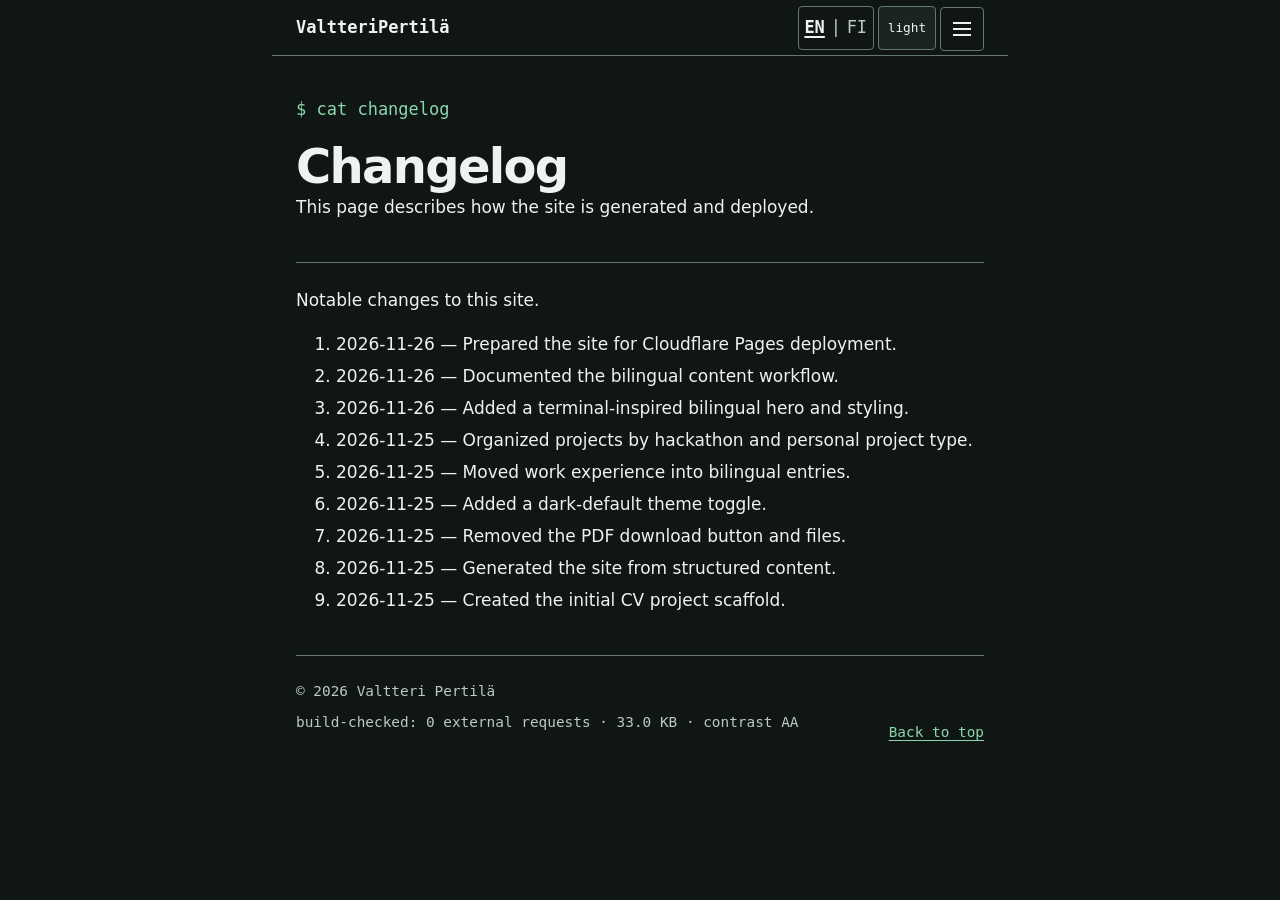
==== commit d8de0852: "Add Junction award proof and clarify demo status" ====
--- a/site/changelog/index.html
+++ b/site/changelog/index.html
@@ -20,5 +20,5 @@
   <a class="skip-link" href="#main">Skip to content</a>
   <header class="topbar"><a class="brand" href="../"><span class="first">Valtteri</span> <span class="last">Pertilä</span></a><div class="topbar-controls"><nav class="language-switch" aria-label="Language"><a href="./" aria-current="true">EN</a><span aria-hidden="true">|</span><a href="../fi/muutosloki/">FI</a></nav><button class="theme-toggle" type="button" aria-pressed="false" data-light-label="light" data-dark-label="dark" data-light-aria="Switch to light theme" data-dark-aria="Switch to dark theme" aria-label="Switch to light theme">light</button><details class="menu-wrap"><summary aria-label="Menu"><span class="menu-icon" aria-hidden="true"><i></i><i></i><i></i></span></summary><nav aria-label="Main navigation"><div class="menu-group"><p class="menu-label">// About this site</p><a href="../how-this-site-is-built/">How this site is built<span aria-hidden="true">→</span></a><a href="./">Changelog<span aria-hidden="true">→</span></a></div><div class="menu-group"><p class="menu-label">// More</p><a href="../cv-print/">Print / PDF version<span aria-hidden="true">→</span></a><a href="https://github.com/valtteripertila" rel="noopener noreferrer">GitHub<span aria-hidden="true">↗</span></a><a href="https://www.linkedin.com/in/valtteri-pertil%C3%A4-43729b434/" rel="noopener noreferrer">LinkedIn<span aria-hidden="true">↗</span></a></div></nav></details></div></header>
   <main id="main"><section class=page-hero><p class=shell-prompt>$ cat changelog</p><h1>Changelog</h1><p class=page-intro>This page describes how the site is generated and deployed.</p></section><section id="entries"><p>Notable changes to this site.</p><ol class="changelog-list"><li><time datetime="2026-11-26">2026-11-26</time> — Prepared the site for Cloudflare Pages deployment.</li><li><time datetime="2026-11-26">2026-11-26</time> — Documented the bilingual content workflow.</li><li><time datetime="2026-11-26">2026-11-26</time> — Added a terminal-inspired bilingual hero and styling.</li><li><time datetime="2026-11-25">2026-11-25</time> — Organized projects by hackathon and personal project type.</li><li><time datetime="2026-11-25">2026-11-25</time> — Moved work experience into bilingual entries.</li><li><time datetime="2026-11-25">2026-11-25</time> — Added a dark-default theme toggle.</li><li><time datetime="2026-11-25">2026-11-25</time> — Removed the PDF download button and files.</li><li><time datetime="2026-11-25">2026-11-25</time> — Generated the site from structured content.</li><li><time datetime="2026-11-25">2026-11-25</time> — Created the initial CV project scaffold.</li></ol></section></main>
-  <footer><p>© 2026 Valtteri Pertilä</p><span class="build-facts">build-checked: 0 external requests · 32.5 KB · contrast AA</span><a class="back-to-top" href="#top">Back to top</a></footer>
+  <footer><p>© 2026 Valtteri Pertilä</p><span class="build-facts">build-checked: 0 external requests · 33.0 KB · contrast AA</span><a class="back-to-top" href="#top">Back to top</a></footer>
 </body></html>
--- a/site/style.css
+++ b/site/style.css
@@ -132,6 +132,7 @@
 .media-gallery figure { min-width: 0; }
 .result-panels { display: grid; grid-template-columns: repeat(auto-fit,minmax(12rem,1fr)); gap: .5rem; list-style: none; margin: .75rem 0; padding: 0; }
 .result-panel { min-width: 0; margin: 0; padding: .55rem .7rem; border: 1px solid var(--border); border-left: 3px solid var(--accent); border-radius: .2rem; background: var(--background); color: var(--text); overflow-wrap: anywhere; }
+.result-proof { display: block; width: fit-content; margin-top: .35rem; font-size: var(--font-small); }
 .media-gallery figcaption { margin-top: .25rem; color: var(--muted); font-size: var(--font-small); }
 .media-gallery figure { margin: 0; }
 .media-gallery img { display: block; width: 100%; height: auto; border: 1px solid var(--border); border-radius: .2rem; }
